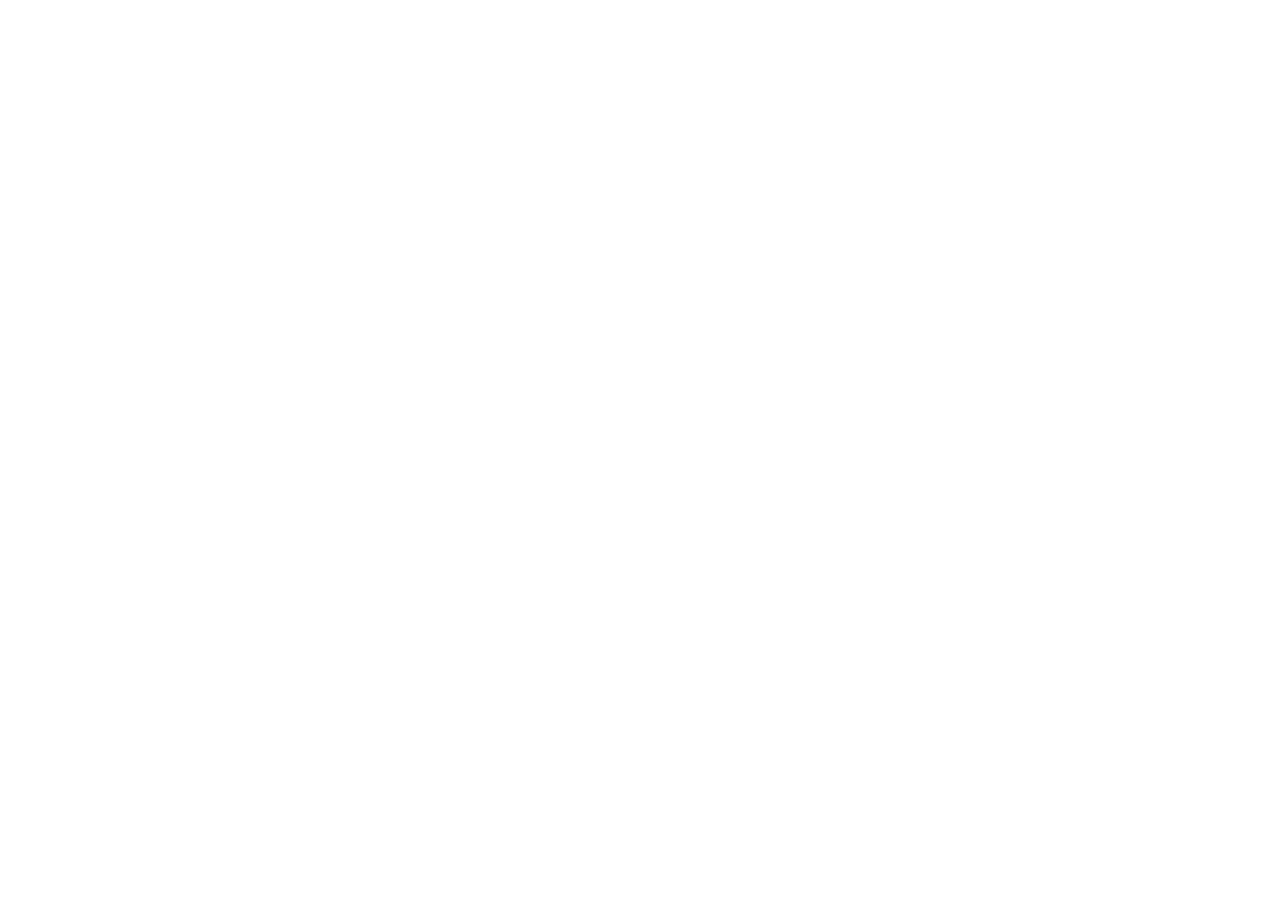
==== index.html @ 242e5d06 "att" ====
<!DOCTYPE html>
<html lang="pt-br">
<head>
    <meta charset="UTF-8">
    <meta http-equiv="X-UA-Compatible" content="IE=edge">
    <meta name="viewport" content="width=device-width, initial-scale=1.0">
    <link rel="shortcut icon" href="iconsocial.ico" type="image/x-icon">
    <title>Projeto Redes Social</title>
</head>
<body>

</body>
</html>
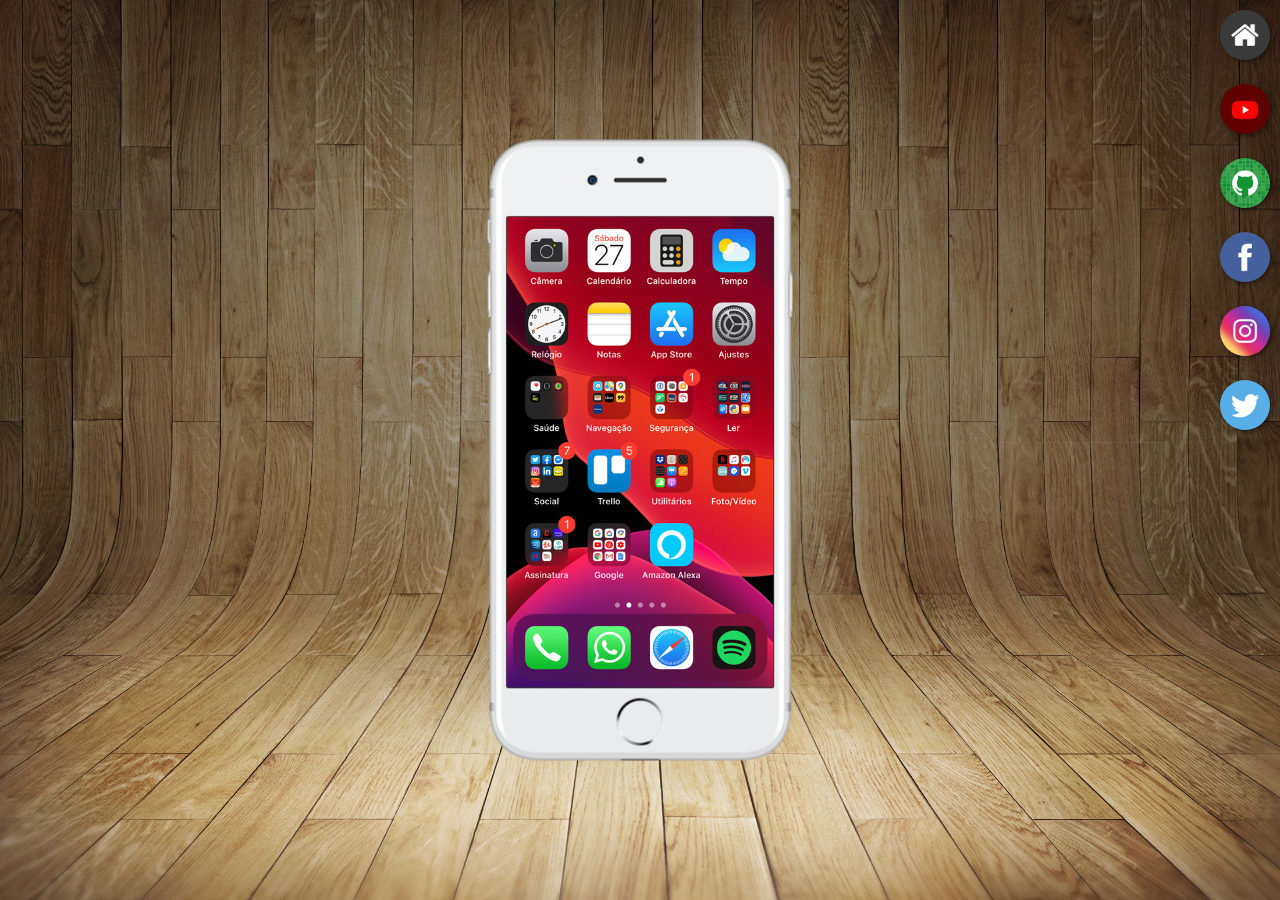
==== commit cd19879e: "att" ====
--- a/index.html
+++ b/index.html
@@ -6,8 +6,22 @@
     <meta name="viewport" content="width=device-width, initial-scale=1.0">
     <link rel="shortcut icon" href="iconsocial.ico" type="image/x-icon">
     <title>Projeto Redes Social</title>
+    <link rel="stylesheet" href="estilos/style.css">
 </head>
 <body>
-
+    <main>
+        <section id="telefone">
+            <iframe src="home.html" name="tela" id="tela" frameborder="0">Seu navegador não é compatível</iframe>
+        </section>
+        
+        <section id="redes-sociais">
+            <a href="home.html" target="tela"><img src="imagem/logo-home.jpg" alt="Home"><br></a>
+            <a href="youtube.html" target="tela"><img src="imagem/logo-youtube.jpg" alt="YouTube"><br></a>
+            <a href="github.html" target="tela"><img src="imagem/logo-github.jpg" alt="GitHub"><br></a>
+            <a href="facebook.html" target="tela"><img src="imagem/logo-facebook.jpg" alt="Facebook"><br></a>
+            <a href="instagram.html" target="tela"><img src="imagem/logo-instagram.jpg" alt="Instagram"><br></a>
+            <a href="twitter.html" target="tela"><img src="imagem/logo-twitter.jpg" alt="Twitter"><br></a>
+        </section>
+    </main>
 </body>
 </html>--- a/estilos/style.css
+++ b/estilos/style.css
@@ -0,0 +1,62 @@
+@charset "UTF-8";
+
+* {
+    margin: 0;
+    padding: 0;
+    font-family: Arial, Helvetica, sans-serif;
+}
+
+html, body {
+    width: 100vw;
+    height: 100vh;
+    background-color: black;
+}
+
+body {
+    background: url(../imagem/fundo-madeira.jpg) no-repeat top center;
+    background-size: cover;
+    background-attachment: fixed;
+}
+
+main {
+    height: 100vh;
+    position: relative;
+}
+
+section#telefone {
+    position: absolute;
+    top: 50%;
+    left: 50%;
+    transform: translate(-50%, -50%);
+
+    height: 627px;
+    width: 311px;
+    background: url('../imagem/frame-iphone.png') no-repeat;
+}
+
+iframe#tela {
+     position: relative;
+     top: 80px;
+     left: 22px;
+     height: 471px;
+     width: 267px;
+}
+
+section#redes-sociais {
+    text-align: right;
+}
+
+section#redes-sociais img {
+    width: 50px;
+    margin: 10px;
+    border-radius: 50%;
+    box-shadow: 2px 2px 5px rgba(0, 0, 0, 0.450);
+    box-sizing: border-box;
+}
+
+section#redes-sociais img:hover {
+    border: 2px solid rgba(255, 255, 255, 0.473);
+    transform: translate(-2px,-2px);
+    box-shadow: 5px 5px 10px rgba(0, 0, 0, 0.651);
+    transition: .3s, border 1s ;
+}